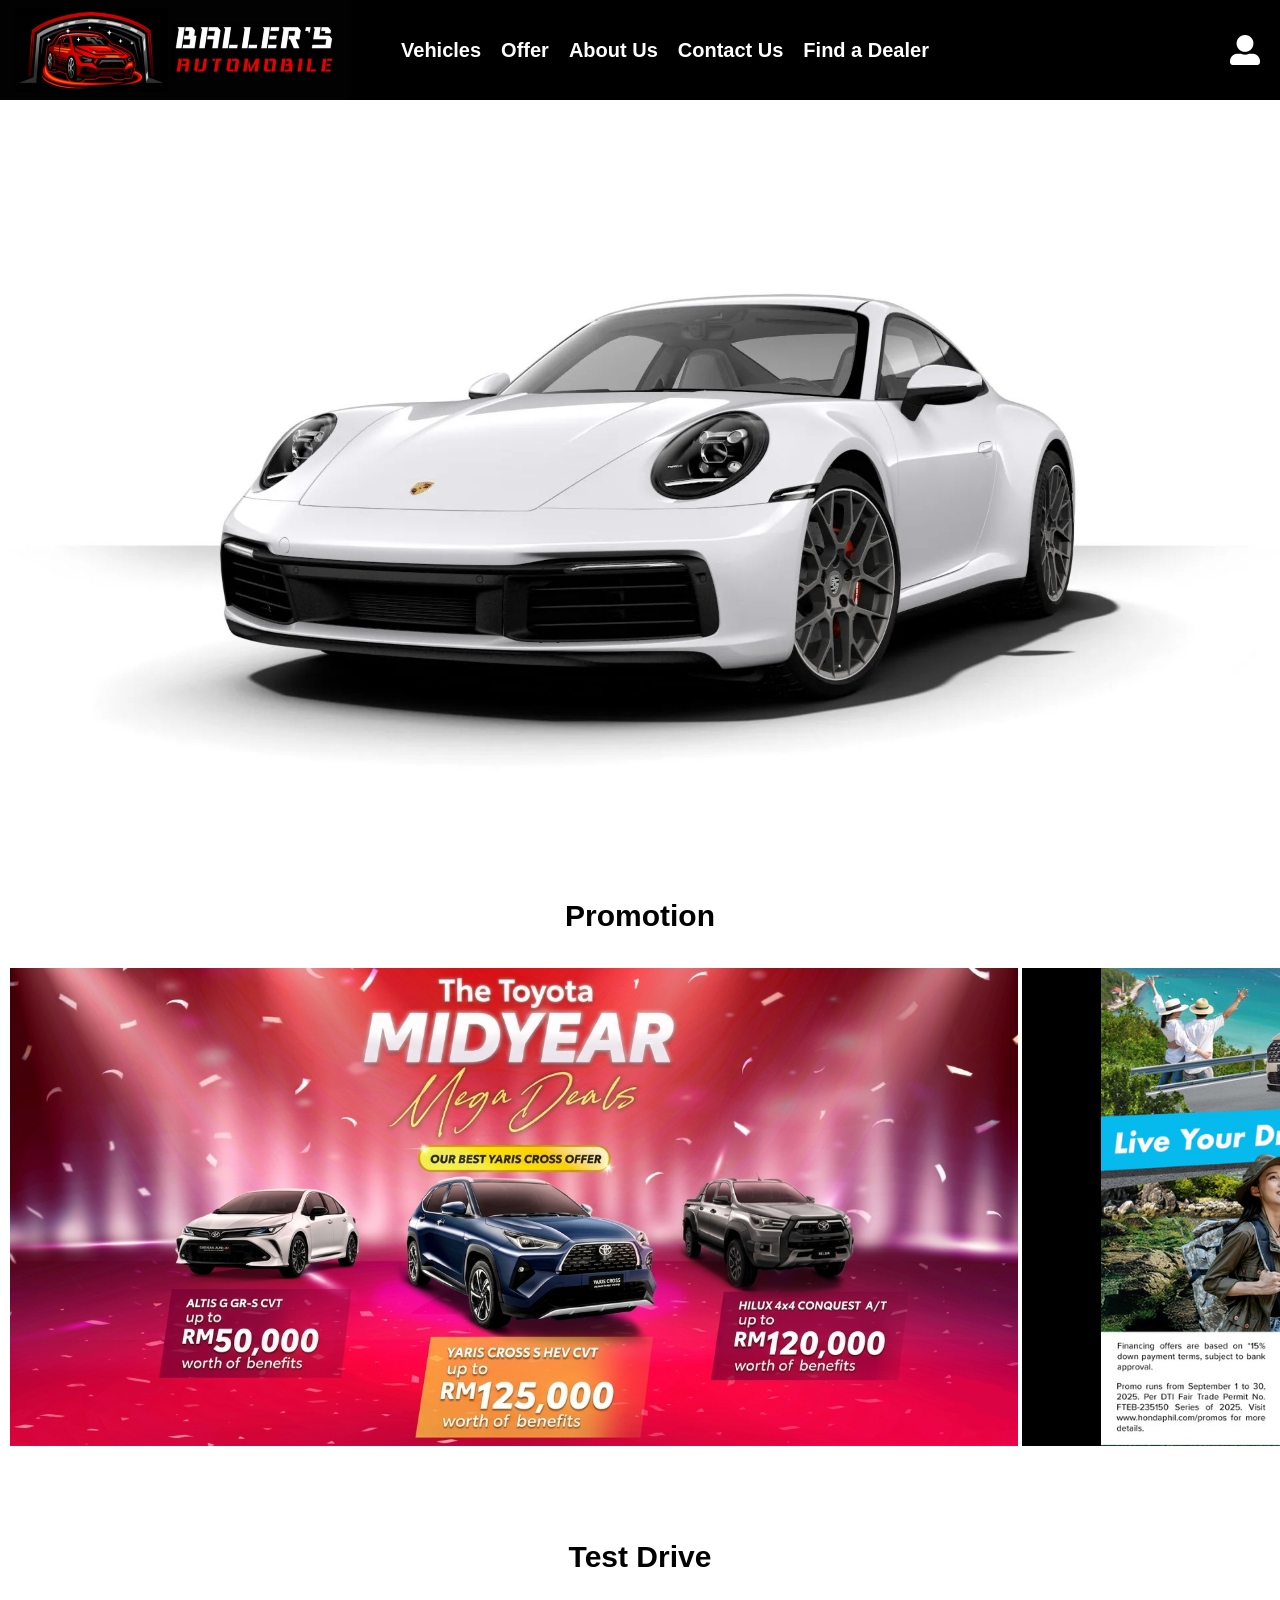
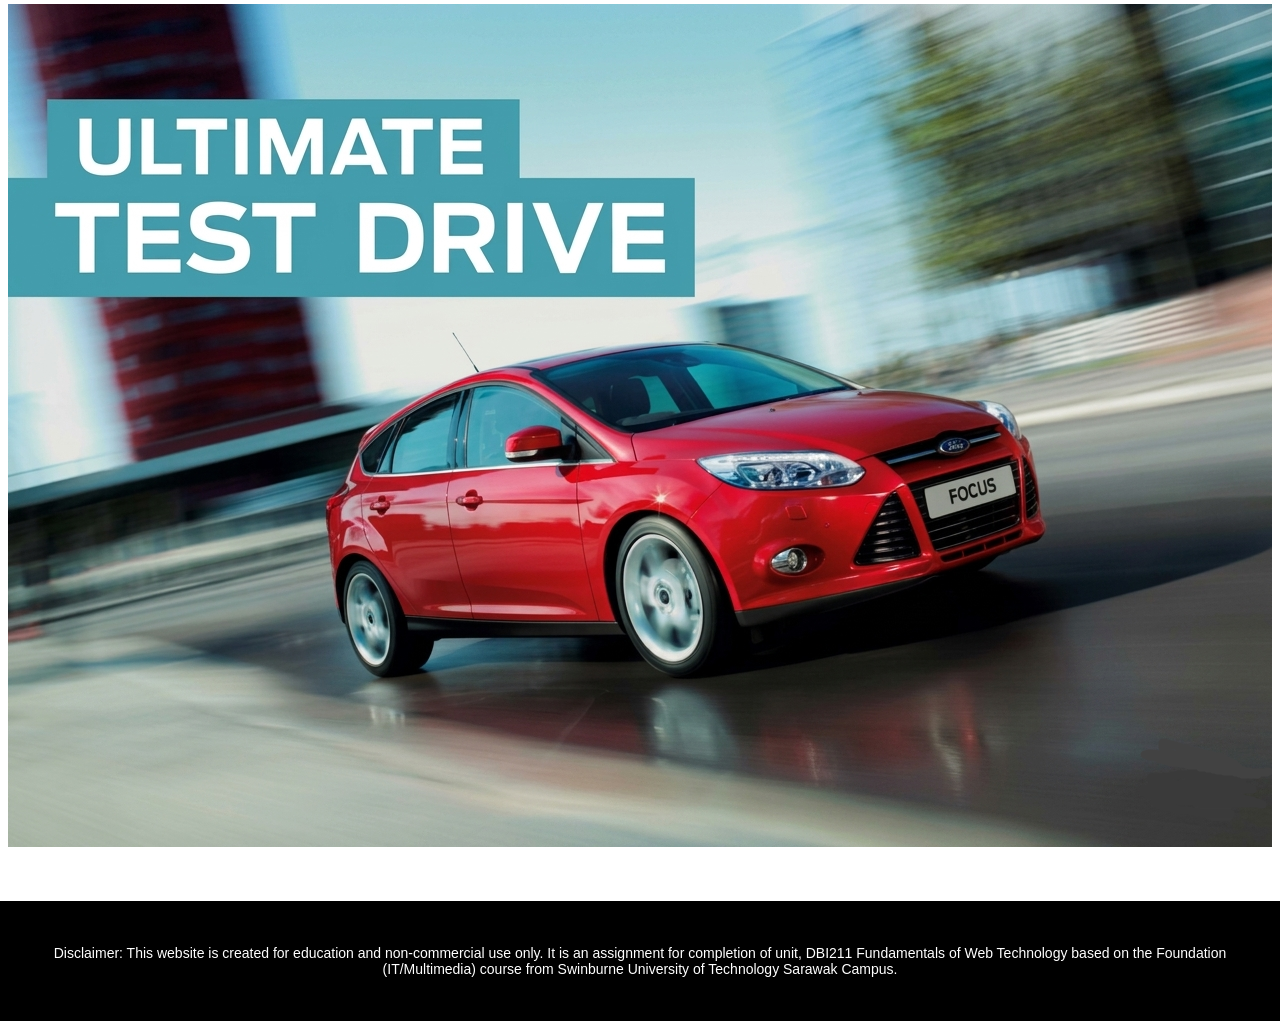
==== index.html @ ed7c4c1c "Add files via upload" ====
<!--
Group Name: THE BALLER CLUB
Date: 05/05/2026
Validated:
Description: DBI211 Assignment 2 Group Project. We sell cars here.
-->

<!DOCTYPE html>

<html lang="en">
    
    <!-- Head -->
    <head>
        <title>Baller's Automobile</title>
        <meta charset="UTF-8">
        <meta name="author" content="THE BALLER CLUB">
        <meta name="description" content="BALLER'S AUTOMOBILE, WE SELL THE FINEST'S CAR!">
        <meta name="keywords" content="Baller Automobile, selling cars, automobile, car">
        <meta name="viewport" content="width=device-width, initial-scale=1.0">
        <link rel="stylesheet" type="text/css" href="stylesheet.css">
        <link href="https://cdnjs.cloudflare.com/ajax/libs/font-awesome/5.15.3/css/all.min.css" rel="stylesheet" /> <!-- Font Awesome Icons -->
        <script src="Main.js"></script>
    </head>

    <!-- Body -->
    <body>
        <!-- Top part -->
        <header>
            <!-- Image -->
            <a href="index.html">
                <img src="images/baller.png" alt="BallerAuto" width="350" height="100" class="logo">
            </a>
            
            <!-- Navigation -->
            <nav>
            <ul class="navigation">
                <li><a href="vehicles.html">Vehicles</a></li>
                <li><a href="offers.html">Offer</a></li>
                <li><a href="about-us.html">About Us</a></li>
                <li><a href="contact-us.html">Contact Us</a></li>
                <li><a href="dealer.html">Find a Dealer</a></li>
            </ul>    
            </nav>
                
            <i class="fas fa-user-alt user_icon"></i>
        </header>

        <!-- The main stuff area thingy -->
        <!-- The top images of cars -->
        <!-- Make them automatic changing images -->
        <div class="top_cars_images">
            <img id="Images" src="images/main_page/Porsche_911.png" class="adjustable_images">
        </div>

        <!-- Promotional Images -->
        <h2>Promotion</h2>
        <div class="promotional_images">
            <img src="images/main_page/promotion/Toyota_promotion.png" alt="Toyota Promotional Image" class="adjust_promotion_images">
            <img src="images/main_page/promotion/Honda_promotion.jpg" alt="Honda Promotional Image" class="adjust_promotion_images">
        </div>

        <!-- Test Drive Image -->
        <h3>Test Drive</h3>
        <div class="test_drive_images">
            <img src="images/main_page/test_drive/Test_drive.png" alt="Test Drive" class="adjust_test_drive_images">
        </div>
            
        <!-- Bottom part -->
        <footer>
            <!-- Need to include like some stuff, refer to websites for ideas -->
            <!-- Disclaimer -->
            <article class="Disclaimer">
                <p>Disclaimer: This website is created for education and non-commercial use only. It is an assignment for completion of unit, DBI211 Fundamentals of Web Technology based on the Foundation (IT/Multimedia) course from Swinburne University of Technology Sarawak Campus.</p>
            </article>
        </footer>
        
    </body>
</html>
---- stylesheet.css ----
/*******************************/
/*                             */
/* The top part of the website */
/*                             */
/*******************************/
/* The header of the website */
header {

    /* Idea from Gemini on how to space */
    display: flex;
    justify-content: space-between;
    align-items: center;
    background-color: #000000;
    position: sticky;
    top: 0; /* Tells the header to stick exactly at the top edge of the screen */
    z-index: 1000; /* Ensures the header stays ON TOP of the car images as you scroll */
}

/* Banner logo of the company */
.logo {

    display: flex;
    text-align: left;

}

/* Navigation menu on the top */
.navigation {

    padding-left: auto;
    padding-right: 290px;
    display: flex;
    text-align: center;
    list-style-type: none;
    gap: 20px;

    
}


.header_navigation {
    
    border-bottom: 1px solid #ea0100;
}

/* The navigation menu words */
.navigation, li a{

    font-family: Arial, Helvetica, sans-serif;
    font-size: 20px;
    font-weight: bold;
    color: #ffffff;
    text-decoration: none;

}

.navigation, li a:hover {

    color: #ea0100;

}

/* User icon logo */
.user_icon {

    color: #ffffff;
    font-size: 30px;
    display: flex;
    padding-right: 20px;

}

/* To remove the default spacing from around the page */
body {

    font-family: Arial, Helvetica, sans-serif;
    margin: 0;
    background-color: #ffffff;

}

/**********************************/
/*                                */
/* The bottom part of the website */
/*                                */
/**********************************/
/* Black Divider Bar Styling */
.black_bar {
    background-color: #000000; /* Pure black */
    height: 100px; /* Change this number to make the bar thicker or thinner */
    width: 100%; /* Ensures it stretches all the way across the page */
    margin-top: 40px; /* Space above the bar */
    margin-bottom: 20px; /* Space below the bar */
}

/* Footer Styling (The Black Bar) */
footer {
    background-color: #000000; /* Makes the entire footer section black */
    color: #ffffff; /* Turns the disclaimer text white for contrast */
    text-align: center; /* Centers the text nicely */
    padding: 30px 20px; /* Adds space inside the black box so the text doesn't touch the edges */
    margin-top: 50px; /* Adds space between the Test Drive section and the footer */
    font-size: 14px; /* Makes the disclaimer text appropriately small */
}

.footer p {
    margin: 0; /* Removes default paragraph spacing to keep the bar symmetrical */
    line-height: 1.5; /* Makes the text easier to read */
}

/**********************************/
/*                                */
/* The main page of the website   */
/*                                */
/**********************************/
.adjustable_images {

    width: 100%;
    height: auto; 

}

/* The main page promotional images   */
.adjust_promotion_images {

    width: 80%;
    height: 50%;

}

.promotional_images {

    padding-top: 50px; /* Might change the padding number */

}

div.promotional_images {

    overflow:auto;
    white-space: nowrap;
    padding: 10px;

}

h2 {

    padding-top: 50px;
    text-align: center;
    font-family: Arial, Helvetica, sans-serif;
    font-size: 30px;
    font-weight: bold;

}

/* The main page test drive images    */
h3 {

    padding-top: 50px;
    text-align: center;
    font-family: Arial, Helvetica, sans-serif;
    font-size: 30px;
    font-weight: bold;

}

.test_drive_images {

    text-align: center;

}

/******************************************/
/*                                        */
/* The vehicles page test drive images    */
/*                                        */
/******************************************/
/* For the vehicles page */

/***************************************/
/*                                     */
/* The offer page test drive images    */
/*                                     */
/***************************************/
/* For the offer page */

/ */
/******************************************/
.banner img {
    width: 100%;
    height: auto;
}


.team h1 {
    font-family: Arial, Helvetica, sans-serif;
    font-size: 30px;
    font-weight: bold;
    color: black;
    text-align: center;
    margin: 50px 0px 100px 0px;  /*top right bottom left*/
}

.member-card {
    display: flex;  
    align-items: center;
    background: white;
    border-radius: 10px;
    padding: auto;
    padding-right: 40px;
    width: auto;
    box-shadow: 10px 5px 18px grey;
    gap: 20px;
    margin-bottom: 40px;
}

.member-photo {
    width: 170px;
    height: 170px;
    border-radius: 10%;
}

.team-grid {
    display: flex;
    flex-wrap: wrap;
    align-items: center;
    justify-content: center;
}

.member-info {
    display: flex;
    flex-direction: column;
    font-family: Arial, Helvetica, sans-serif;
    font-size: 20px;
    color: black;
}

.member-info p {
    margin: 5px 0;
}

.about-us_h2 {
    font-family: Arial, Helvetica, sans-serif;
    font-size: 25px;
    font-weight: bold;
    color: black;
    text-align: center;
    margin: auto
}

.mission {
    font-family: Arial, Helvetica, sans-serif;
    font-size: 18px;
    color: black;
    text-align: center;
    margin: auto;
}

/********************************************/
/*                                          */
/* The contact us page test drive images    */
/*                                          */
/********************************************/
.contact-us_header {

    text-align: center;
    padding: 60px 20px; /*top bottom, left right*/
    background-color: black;
    color: white;
}

.contact-us_header h1 {
    margin-bottom: 10px;
    font-size: 30px;
    letter-spacing: 1px;
}

.contact-us_header p {
    font-size: 20px;
    color: #ccc;
    margin: 0;
}

.address, .contact, .enquiry {
    max-width: 600px;
    margin: 40px auto;
}

.address h2, .contact h3, .enquiry h4 {
    font-size: 25px;
    margin-bottom: 15px;
    color: black;
    border: none;

    /* This is to cancel the align and padding caused by the top global h2, h3 and h4 */
    padding-top: 0;
    text-align: left;
}

.contact-us_p {
    margin: 20px 0;
    font-size: 18px;
    color: #444;
}

strong {
    color: black;
}

.enquiry {
    border-top: 1px solid #eee;
}

.enquiry a {
    font-family: Arial, Helvetica, sans-serif;
    text-decoration: none;
    font-weight: bold;
    color: blue;
}

.enquiry a:hover {
    text-decoration: underline;
}

/***********************************************/
/*                                             */
/* The find a dealer page test drive images    */
/*                                             */
/***********************************************/
/* For the find a dealer page */

/*****************************************/
/*                                       */
/* The profile page test drive images    */
/*                                       */
/*****************************************/
/* For the profile page */
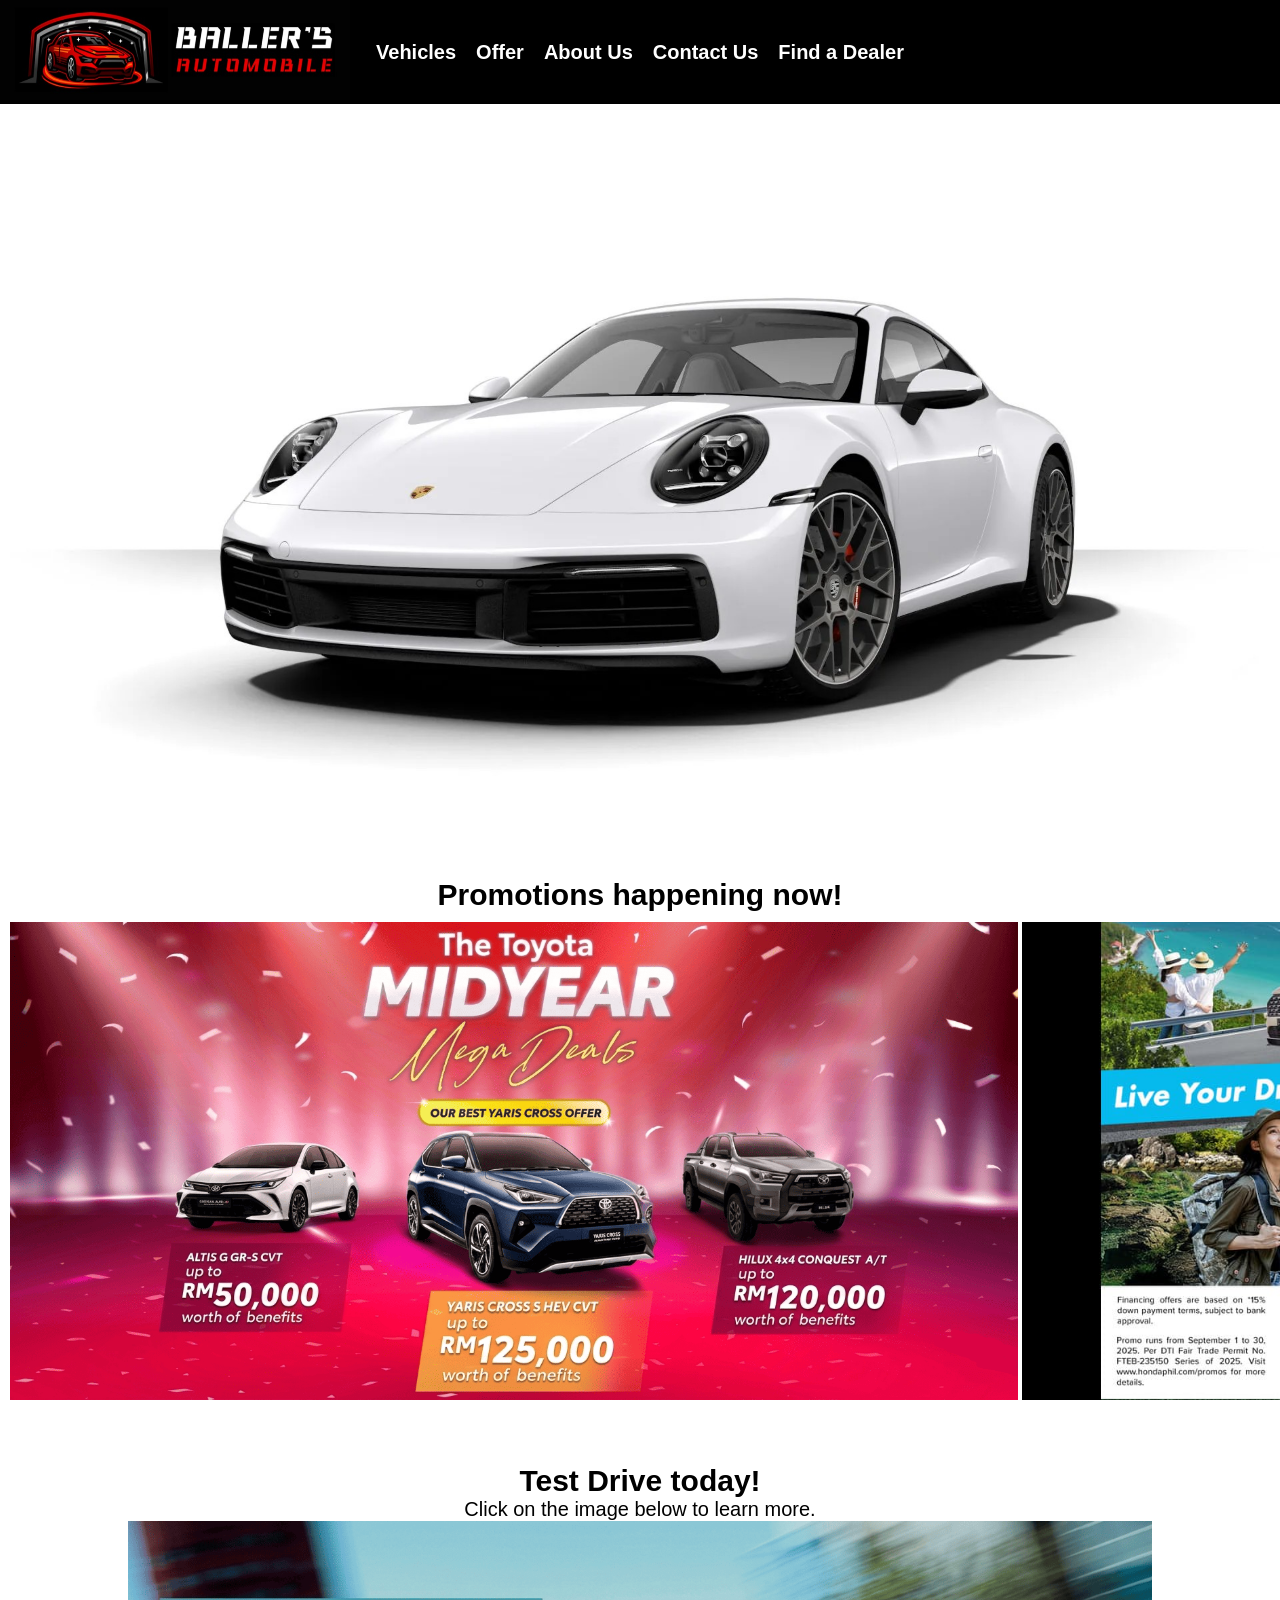
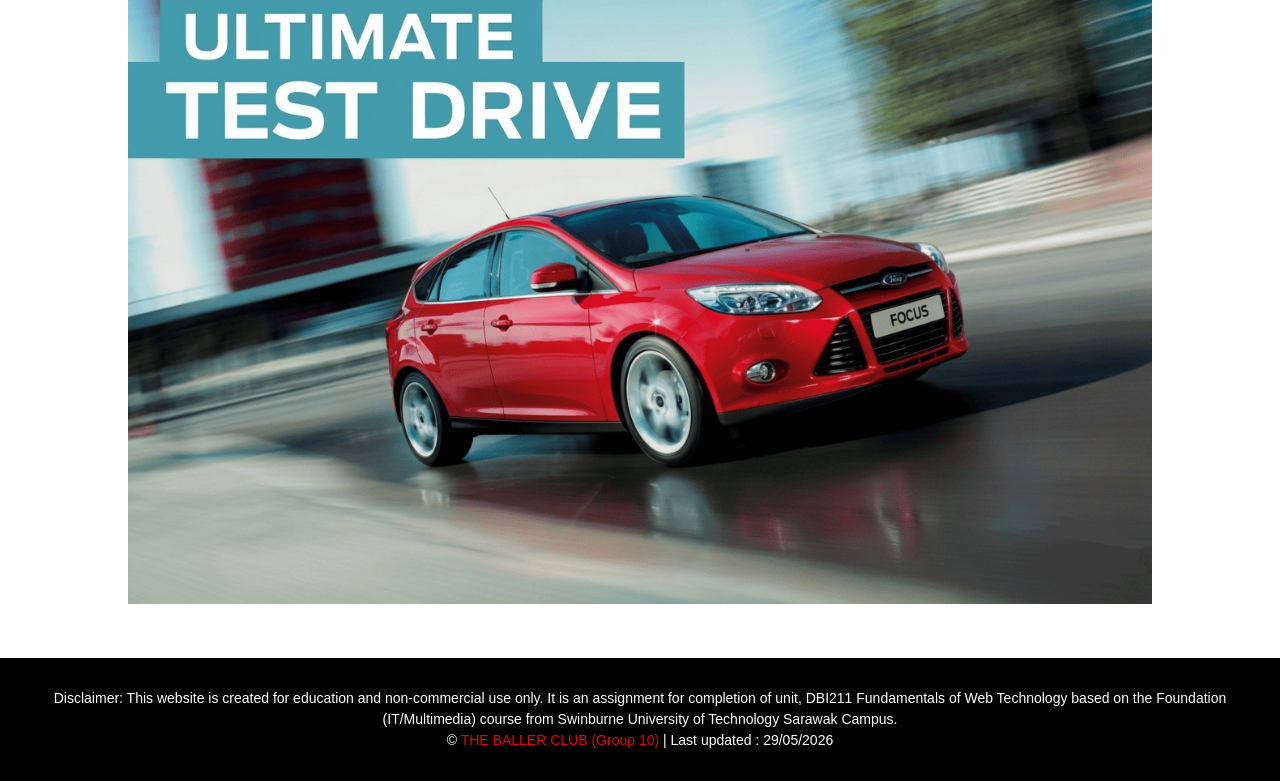
==== commit 77541509: "Finished website" ====
--- a/index.html
+++ b/index.html
@@ -1,12 +1,11 @@
 <!--
 Group Name: THE BALLER CLUB
 Date: 05/05/2026
-Validated:
+Last updated : 29/05/2026
 Description: DBI211 Assignment 2 Group Project. We sell cars here.
 -->
 
 <!DOCTYPE html>
-
 <html lang="en">
     
     <!-- Head -->
@@ -17,8 +16,7 @@
         <meta name="description" content="BALLER'S AUTOMOBILE, WE SELL THE FINEST'S CAR!">
         <meta name="keywords" content="Baller Automobile, selling cars, automobile, car">
         <meta name="viewport" content="width=device-width, initial-scale=1.0">
-        <link rel="stylesheet" type="text/css" href="stylesheet.css">
-        <link href="https://cdnjs.cloudflare.com/ajax/libs/font-awesome/5.15.3/css/all.min.css" rel="stylesheet" /> <!-- Font Awesome Icons -->
+        <link rel="stylesheet" type="text/css" href="style.css">
         <script src="Main.js"></script>
     </head>
 
@@ -28,7 +26,7 @@
         <header>
             <!-- Image -->
             <a href="index.html">
-                <img src="images/baller.png" alt="BallerAuto" width="350" height="100" class="logo">
+                <img src="images/baller.png" alt="BallerAuto" class="logo">
             </a>
             
             <!-- Navigation -->
@@ -36,34 +34,38 @@
             <ul class="navigation">
                 <li><a href="vehicles.html">Vehicles</a></li>
                 <li><a href="offers.html">Offer</a></li>
-                <li><a href="about-us.html">About Us</a></li>
+                <li><a href="about.html">About Us</a></li>
                 <li><a href="contact-us.html">Contact Us</a></li>
                 <li><a href="dealer.html">Find a Dealer</a></li>
             </ul>    
             </nav>
                 
-            <i class="fas fa-user-alt user_icon"></i>
         </header>
 
-        <!-- The main stuff area thingy -->
-        <!-- The top images of cars -->
-        <!-- Make them automatic changing images -->
-        <div class="top_cars_images">
-            <img id="Images" src="images/main_page/Porsche_911.png" class="adjustable_images">
-        </div>
+        <article>
+            <!-- The main stuff area thingy -->
+            <!-- The top images of cars -->
+            <!-- Make them automatic changing images -->
+            <div class="top_cars_images">
+                <img id="Images" src="images/main_page/Porsche_911.png" class="adjustable_images">
+            </div>
 
-        <!-- Promotional Images -->
-        <h2>Promotion</h2>
-        <div class="promotional_images">
-            <img src="images/main_page/promotion/Toyota_promotion.png" alt="Toyota Promotional Image" class="adjust_promotion_images">
-            <img src="images/main_page/promotion/Honda_promotion.jpg" alt="Honda Promotional Image" class="adjust_promotion_images">
-        </div>
+            <!-- Promotional Images -->
+            <h2>Promotions happening now!</h2>
+            <div class="promotional_images">
+                <img src="images/main_page/promotion/Toyota_promotion.png" alt="Toyota Promotional Image" class="adjust_promotion_images">
+                <img src="images/main_page/promotion/Honda_promotion.jpg" alt="Honda Promotional Image" class="adjust_promotion_images">
+            </div>
 
-        <!-- Test Drive Image -->
-        <h3>Test Drive</h3>
-        <div class="test_drive_images">
-            <img src="images/main_page/test_drive/Test_drive.png" alt="Test Drive" class="adjust_test_drive_images">
-        </div>
+            <!-- Test Drive Image -->
+            <h3>Test Drive today!</h3>
+            <p class="test_drive_p">Click on the image below to learn more.</p>
+            <a href="test-drive.html">
+                <div class="test_drive_images">
+                    <img src="images/main_page/test_drive/Test_drive.png" alt="Test Drive" class="adjust_test_drive_images">
+                </div>
+            </a>
+        </article>
             
         <!-- Bottom part -->
         <footer>
@@ -71,6 +73,7 @@
             <!-- Disclaimer -->
             <article class="Disclaimer">
                 <p>Disclaimer: This website is created for education and non-commercial use only. It is an assignment for completion of unit, DBI211 Fundamentals of Web Technology based on the Foundation (IT/Multimedia) course from Swinburne University of Technology Sarawak Campus.</p>
+                <p>&copy; <a href="about.html" class="footer_link">THE BALLER CLUB (Group 10)</a> | Last updated : 29/05/2026</p>
             </article>
         </footer>
         
--- a/style.css
+++ b/style.css
@@ -0,0 +1,1066 @@
+/*
+Group Name: THE BALLER CLUB
+Date: 05/05/2026
+Last updated : 29/05/2026
+Description: DBI211 Assignment 2 Group Project. We sell cars here.
+*/
+/*******************************/
+/*                             */
+/* The top part of the website */
+/*                             */
+/*******************************/
+/* The header of the website */
+header {
+
+    /* Idea from Gemini on how to space */
+    display: flex;
+    justify-content: space-between;
+    align-items: center;
+    background-color: #000000;
+    position: sticky;
+    top: 0; /* Tells the header to stick exactly at the top edge of the screen */
+    z-index: 100; /* Ensures the header stays ON TOP of the car images as you scroll */
+}
+
+/* Banner logo of the company */
+.logo {
+
+    width: 350px;
+    height: 100px;
+
+}
+
+header nav {
+
+    position: absolute;
+    left: 50%;
+    transform: translateX(-50%);
+
+}
+
+/* Navigation menu on the top */
+.navigation {
+
+    display: flex;
+    align-items: center;
+    list-style-type: none;
+    gap: 20px;
+    
+}
+
+.header_navigation {
+    
+    border-bottom: 1px solid #ea0100;
+}
+
+/* The navigation menu words */
+.navigation li a{
+
+    font-family: Arial, Helvetica, sans-serif;
+    font-size: 20px;
+    font-weight: bold;
+    color: #ffffff;
+    text-decoration: none;
+
+}
+
+/* Will change color when hovered over */
+.navigation li a:hover {
+
+    color: #ea0100;
+
+}
+
+/* To remove the default spacing from around the page */
+body {
+
+    font-family: Arial, Helvetica, sans-serif;
+    margin: 0;
+    background-color: #ffffff;
+
+}
+
+/**********************************/
+/*                                */
+/* The bottom part of the website */
+/*                                */
+/**********************************/
+/* Black Divider Bar Styling */
+.black_bar {
+    background-color: #000000; /* Pure black */
+    height: 100px; /* Change this number to make the bar thicker or thinner */
+    width: 100%; /* Ensures it stretches all the way across the page */
+    margin-top: 40px; /* Space above the bar */
+    margin-bottom: 20px; /* Space below the bar */
+}
+
+/* Footer Styling (The Black Bar) */
+footer {
+    background-color: #000000; /* Makes the entire footer section black */
+    color: #ffffff; /* Turns the disclaimer text white for contrast */
+    text-align: center; /* Centers the text nicely */
+    padding: 30px 20px; /* Adds space inside the black box so the text doesn't touch the edges */
+    margin-top: 50px; /* Adds space between the Test Drive section and the footer */
+    font-size: 14px; /* Makes the disclaimer text appropriately small */
+    width: 100%;
+    display: block;
+}
+
+/* Footer disclaimer link */
+.Disclaimer a {
+
+    color: #ea0100;
+    text-decoration: none;
+
+}
+
+/* Will underline the link when hovered */
+.Disclaimer a:hover {
+
+    text-decoration: underline;
+
+}
+
+/* To set the footer at the bottom */
+.dealer_footer {
+
+    position: absolute;
+    bottom: 0;
+
+}
+
+.Disclaimer p {
+    margin: 0; /* Removes default paragraph spacing to keep the bar symmetrical */
+    line-height: 1.5; /* Makes the text easier to read */
+}
+
+/**********************************/
+/*                                */
+/* The main page of the website   */
+/*                                */
+/**********************************/
+/* To adjust the images */
+.adjustable_images {
+
+    width: 100%;
+    height: auto; 
+
+}
+
+/* The main page promotional images   */
+.adjust_promotion_images {
+
+    width: 80%;
+    height: 50%;
+
+}
+
+.promotional_images {
+
+    padding-top: 50px; /* Might change the padding number */
+
+}
+
+/* To make the scrolling for the main page promotional stuff */
+div.promotional_images {
+
+    overflow:auto;
+    white-space: nowrap;
+    padding: 10px;
+
+}
+
+h2 {
+
+    padding-top: 50px;
+    text-align: center;
+    font-family: Arial, Helvetica, sans-serif;
+    font-size: 30px;
+    font-weight: bold;
+
+}
+
+/* The main page test drive images    */
+h3 {
+
+    padding-top: 50px;
+    text-align: center;
+    font-family: Arial, Helvetica, sans-serif;
+    font-size: 30px;
+    font-weight: bold;
+
+}
+
+.test_drive_images {
+
+    text-align: center;
+
+}
+
+.adjust_test_drive_images {
+
+    width: 80%;
+    height: 50%; 
+
+}
+
+.test_drive_p {
+
+    font-size: 20px;
+    text-align: center;
+
+}
+
+/******************************************/
+/*                                        */
+/* The vehicles page of the website       */
+/*                                        */
+/******************************************/
+.vehicle_body {
+    font-family: Arial, Helvetica, sans-serif;
+    margin: 0;
+    padding: 0;
+    background-color: white;
+    color: #222222;
+    line-height: 1.6;
+}
+
+.vehicle_header {
+    text-align: center;
+    padding: 80px 20px;
+    background-color: #444444;
+    color: #ffffff;
+}
+
+.vehicle_header h1 {
+    font-size: 30px;
+    margin: 0 0 12px 0;
+    letter-spacing: 1px;
+    color: #ffffff;
+    margin-bottom: 10px;
+
+
+}
+
+.vehicle_header p {
+    font-size: 20px;
+    color: #aaaaaa;
+    max-width: 600px;
+    margin: 0 auto;
+}
+
+.vehicles-container {
+    max-width: 950px;
+    margin: 50px auto;
+    padding: 0 20px;
+}
+
+.vehicle-item {
+    display: block; 
+    margin-bottom: 60px;
+    padding: 25px;
+    background-color: #ffffff;
+    border-radius: 12px;
+    box-shadow: 0 4px 20px rgba(0, 0, 0, 0.05);       
+    transition: transform 0.3s ease, box-shadow 0.3s ease;
+}
+
+.vehicle-item:hover {
+    transform: translateY(-5px);
+    box-shadow: 0 15px 35px rgba(0, 0, 0, 0.08);
+}
+
+.vehicle-image-wrapper {
+    width: 100%;
+    height: auto;
+    margin-bottom: 20px;
+    border-radius: 8px;
+    overflow: hidden;
+}
+
+.vehicle-img {
+    width: 100%;
+    height: auto;
+    display: block;
+}
+
+.vehicle-details {
+    width: 100%;
+    box-sizing: border-box;
+}
+
+.vehicle-tag {
+    display: inline-block;
+    font-size: 11px;
+    font-weight: 700;
+    text-transform: uppercase;
+    letter-spacing: 1px;
+    padding: 3px 10px;
+    border-radius: 4px;
+    margin-bottom: 12px;
+    color: #ffffff;
+}
+
+
+.vehicle-tag {
+    display: inline-block;
+    font-size: 13px;
+    font-weight: 700;
+    text-transform: uppercase;
+    letter-spacing: 1px;
+    padding: 5px 14px; 
+    border-radius: 4px;
+    margin-bottom: 15px;
+    color: #ffffff;
+    background-color: #1a365d;
+}
+
+.vehicle-name {
+    font-size: 28px;
+    color: black;
+    margin: 0 0 12px 0;
+    font-weight: 700;
+}
+
+.vehicle-details, .description {
+    font-size: 15px;
+    color: #555555;
+    margin: 0 0 15px 0;
+}
+
+.spec-table {
+    width: 100%;
+    border-collapse: collapse;
+    margin-bottom: 25px;
+    font-size: 14px;
+}
+
+.spec-table th, .spec-table td {
+    padding: 10px 14px;
+    text-align: left;
+    border-bottom: 1px solid #f0f0f0;
+}
+
+.spec-table th {
+    background-color: #f9f9f9;
+    color: black;
+    font-weight: 600;
+    width: 30%;
+}
+
+.spec-table td {
+    color: #444444;
+}
+
+.vehicle-details a {
+    display: inline-block;
+    padding: 10px 24px;
+    background-color: white;
+    color: black;
+    border: 2px solid red;
+    border-radius: 4px;
+    text-decoration: none;
+    font-size: 14px;
+    font-weight: bold;
+    letter-spacing: 0.5px;
+    transition: transform 0.2s ease, box-shadow 0.2s ease; 
+}
+
+.action-button:hover {
+    transform: translateY(-4px); 
+    box-shadow: 0 5px 15px rgba(0, 0, 0, 0.1); 
+    background-color: red;
+    color: #ffffff;
+}
+
+/***************************************/
+/*                                     */
+/* The about page of the website       */
+/*                                     */
+/***************************************/
+.banner img {
+    width: 100%;
+    height: auto;
+}
+
+
+.team h1 {
+    font-family: Arial, Helvetica, sans-serif;
+    font-size: 30px;
+    font-weight: bold;
+    color: black;
+    text-align: center;
+    margin: 50px 0px 100px 0px;  /*top right bottom left*/
+}
+
+.member-card {
+    display: flex;  
+    align-items: center;
+    background: white;
+    border-radius: 10px;
+    padding: auto;
+    padding-right: 40px;
+    width: auto;
+    box-shadow: 10px 5px 18px grey;
+    gap: 20px;
+    margin-bottom: 40px;
+}
+
+.member-photo {
+    width: 170px;
+    height: 170px;
+    border-radius: 10%;
+}
+
+.team-grid {
+    display: flex;
+    flex-wrap: wrap;
+    align-items: center;
+    justify-content: center;
+}
+
+.member-info {
+    display: flex;
+    flex-direction: column;
+    font-family: Arial, Helvetica, sans-serif;
+    font-size: 20px;
+    color: black;
+}
+
+.member-info p {
+    margin: 5px 0;
+}
+
+.about-us_h2 {
+    font-family: Arial, Helvetica, sans-serif;
+    font-size: 25px;
+    font-weight: bold;
+    color: black;
+    text-align: center;
+    margin: auto
+}
+
+.mission {
+    font-family: Arial, Helvetica, sans-serif;
+    font-size: 18px;
+    color: black;
+    text-align: center;
+    margin: auto;
+}
+
+/********************************************/
+/*                                          */
+/* The contact us page of the website       */
+/*                                          */
+/********************************************/
+.contact-us_header {
+
+    text-align: center;
+    padding: 60px 20px; /*top bottom, left right*/
+    background-color: #444444;
+    color: white;
+}
+
+.contact-us_header h1 {
+    margin-bottom: 10px;
+    font-size: 30px;
+    letter-spacing: 1px;
+}
+
+.contact-us_header p {
+    font-size: 20px;
+    color: #ccc;
+    margin: 0;
+}
+
+.address, .contact, .feedback, .enquiry {
+    max-width: 600px;
+    margin: 40px auto;
+}
+
+.address h2, .contact h3, .feedback h4, .enquiry h4 {
+    font-size: 25px;
+    margin-bottom: 15px;
+    color: black;
+    border: none;
+
+    /* This is to cancel the align and padding caused by the top global h2, h3 and h4 */
+    padding-top: 0;
+    text-align: left;
+}
+
+.contact-us_p {
+    margin: 20px 0;
+    font-size: 18px;
+    color: #444;
+}
+
+strong {
+    color: black;
+}
+
+.feedback, .enquiry {
+    border-top: 1px solid #eee;
+}
+
+.feedback a, .enquiry a {
+    font-family: Arial, Helvetica, sans-serif;
+    text-decoration: none;
+    font-weight: bold;
+    color: #ea0100;
+}
+
+.feedback a:hover, .enquiry a:hover {
+    text-decoration: underline;
+}
+
+/******************************************/
+/*                                        */
+/* The feedback page of the website       */
+/*                                        */
+/******************************************/
+* {
+    margin: 0;
+    padding: 0;
+    box-sizing: border-box;
+}
+
+.feedback_header {
+    font-family: Arial, Helvetica, sans-serif;
+    text-align: center;
+    margin-top: 12px;
+    margin-bottom: 12px;
+}
+
+.feedback_header h1 {
+    font-size: 30px;
+    color: black;
+    margin-bottom: 20px;
+}
+
+.feedback_header p {
+    color: #666;
+    font-size: 20px;
+}
+
+.feedback_body {
+    margin: 0;
+    padding: 0;
+    font-family: Arial, Helvetica, sans-serif;
+    line-height: 1.6;
+    flex-direction: column;
+    display: block;
+    width: 100%;
+}
+
+.feedback_form {
+    background-color: white;
+    padding: 40px;
+    box-shadow: 0 2px 8px rgba(0, 0, 0, 0.06);
+    max-width: 600px;
+    width: 100%;
+    margin-left: auto;
+    margin-right: auto;
+}
+
+.fieldset_feedback {
+
+    border: 2px solid #dee5ef; 
+    padding: 30px;
+    box-sizing: border-box;
+
+}
+
+.feedback_legend {
+
+    font-size: 20px;
+    letter-spacing: 0.5px;
+    color: #555;
+    margin-bottom: 15px;
+
+}
+
+.section-title {
+    display: block;
+    font-size: 20px;
+    
+    letter-spacing: 0.5px;
+    color: #555;
+    margin-bottom: 15px;
+}
+
+.choice {
+    display: flex;
+    align-items: center;
+    gap: 12px;
+    padding: 14px 16px;
+    border: 2px solid #e2e8f0;
+    border-radius: 10px;
+    margin-bottom: 12px;
+    font-size: 17px;
+    color: #334155;
+    width: 100%;
+    cursor: pointer;
+}
+
+.text-field {
+    margin-top: 30px;
+    display: flex;
+    flex-direction: column;
+    gap: 20px;
+}
+
+.section-input {
+    display: flex;
+    flex-direction: column;
+    gap: 12px;
+}
+
+.section-input label {
+    font-size: 17px;
+    color: #555;
+}
+
+.section-input input, 
+.section-input textarea {
+    padding: 14px 16px;
+    border: 2px solid #e2e8f0;
+    border-radius: 10px;
+    font-size: 15px;
+    color: #334155;
+    width: 100%;
+}
+
+
+
+.form-submit button {
+    margin-top: 20px;
+    width: 100%;
+    padding: 14px;
+    background-color: black;
+    color: white;
+    border-radius: 10px;
+    font-size: 19px;
+    cursor: pointer;
+}
+
+.feedback_form {
+    padding: 40px;
+    background-color: white;
+    border-radius: 10px;
+    max-width: 600px;
+    width: 100%;
+}
+
+/*****************************************/
+/*                                       */
+/* The enquiry page of the website       */
+/*                                       */
+/*****************************************/
+.enquiry_header {
+    font-family: Arial, Helvetica, sans-serif;
+    text-align: center;
+    margin-top: 12px;
+    margin-bottom: 12px;
+}
+
+.enquiry_header h1 {
+    font-size: 30px;
+    color: black;
+    margin-bottom: 20px;
+}
+
+.enquiry_header p {
+    color: #666;
+    font-size: 20px;
+}
+
+.enquiry_body {
+    margin: 0;
+    padding: 0;
+    font-family: Arial, Helvetica, sans-serif;
+    line-height: 1.6;
+    flex-direction: column;
+    display: block;
+    width: 100%;
+}
+
+.enquiry_form {
+    background-color: white;
+    padding: 40px;
+    box-shadow: 0 2px 8px rgba(0, 0, 0, 0.06);
+    max-width: 600px;
+    width: 100%;
+    margin-left: auto;
+    margin-right: auto;
+}
+
+.enquiry_form {
+    padding: 40px;
+    background-color: white;
+    border-radius: 10px;
+    max-width: 600px;
+    width: 100%;
+}
+
+.enquiry_legend {
+
+    font-size: 20px;
+    letter-spacing: 0.5px;
+    color: #555;
+    margin-bottom: 15px;
+
+}
+
+.fieldset_enquiry {
+
+    border: 2px solid #dee5ef; 
+    padding: 30px;
+    box-sizing: border-box;
+
+}
+
+/********************************************/
+/*                                          */
+/* The test drive page of the website       */
+/*                                          */
+/********************************************/
+.test_drive_header {
+    font-family: Arial, Helvetica, sans-serif;
+    text-align: center;
+    margin-top: 12px;
+    margin-bottom: 12px;
+}
+
+.test_drive_header h1 {
+    font-size: 30px;
+    color: black;
+    margin-bottom: 20px;
+}
+
+.test_drive_header p {
+    color: #666;
+    font-size: 20px;
+}
+
+.test_drive_body {
+    margin: 0;
+    padding: 0;
+    font-family: Arial, Helvetica, sans-serif;
+    line-height: 1.6;
+    flex-direction: column;
+    display: block;
+    width: 100%;
+}
+
+.test_drive_form {
+    background-color: white;
+    padding: 40px;
+    box-shadow: 0 2px 8px rgba(0, 0, 0, 0.06);
+    max-width: 600px;
+    width: 100%;
+    margin-left: auto;
+    margin-right: auto;
+}
+
+.test_drive_form {
+    padding: 40px;
+    background-color: white;
+    border-radius: 10px;
+    max-width: 600px;
+    width: 100%;
+}
+
+.test_drive_legend {
+
+    font-size: 20px;
+    letter-spacing: 0.5px;
+    color: #555;
+    margin-bottom: 15px;
+
+}
+
+.fieldset_test_drive {
+
+    border: 2px solid #dee5ef; 
+    padding: 30px;
+    box-sizing: border-box;
+
+}
+
+/***********************************************/
+/*                                             */
+/* The find a dealer page of the website       */
+/*                                             */
+/***********************************************/
+.dealer_header h2 {
+    padding-top: 50px;
+    text-align: center;
+    font-family: Arial, Helvetica, sans-serif;
+    font-size: 30px;
+    font-weight: bold;
+    color: black;
+    margin-bottom: 10px;
+}
+
+.dealer_header p {
+    text-align: center;
+    font-family: Arial, Helvetica, sans-serif;
+    font-size: 20px;
+    color: #444;
+    margin-bottom: 40px;
+}
+
+.search_container {
+    display: flex;
+    justify-content: center;
+    margin-bottom: 50px;
+    padding: 0 20px;
+}
+
+.dealer_search {
+    display: flex;
+    width: 100%;
+    max-width: 600px;
+    gap: 10px;
+}
+
+.search_input {
+    flex: 1;
+    padding: 15px;
+    font-size: 16px;
+    border: 2px solid #dee5ef;
+    border-radius: 10px;
+    font-family: Arial, Helvetica, sans-serif;
+}
+
+.search_input:focus {
+    outline: none;
+    border-color: #000000;
+}
+
+.search_button {
+    padding: 15px 30px;
+    background-color: #000000;
+    color: white;
+    font-size: 16px;
+    font-weight: bold;
+    border: none;
+    border-radius: 10px;
+    cursor: pointer;
+    font-family: Arial, Helvetica, sans-serif;
+    transition: all 0.3s ease;
+}
+
+.search_button:hover {
+    background-color: #ea0100;
+    transform: translateY(-2px);
+}
+
+.dealer_list {
+    max-width: 1000px;
+    margin: 0 auto;
+    display: flex;
+    flex-direction: column;
+    gap: 30px;
+    padding: 0 20px;
+    margin-bottom: 60px;
+}
+
+.dealer_card_info {
+    background: white;
+    border: 1px solid #e2e8f0;
+    border-radius: 16px;
+    padding: 30px;
+    box-shadow: 0 10px 30px rgba(0, 0, 0, 0.04);
+    border-left: 6px solid #ea0100;
+    font-family: Arial, Helvetica, sans-serif;
+    transition: all 0.3s ease;
+}
+
+.dealer_card_info:hover {
+    transform: translateY(-4px);
+}
+
+.dealer_card_info h3 {
+    padding-top: 0;
+    text-align: left;
+    margin-bottom: 15px;
+    font-size: 25px;
+    color: black;
+}
+
+.dealer_card_info p {
+    font-size: 18px;
+    margin-bottom: 10px;
+    color: #444;
+}
+
+.dealer_card_info strong {
+    color: black;
+}
+
+.dealer_card_info .action-button {
+    margin-top: 15px;
+    margin-right: 10px;
+}
+
+.dealer_card a {
+    font-family: Arial, Helvetica, sans-serif;
+    text-decoration: none;
+    font-weight: bold;
+    color: #ea0100;
+    margin-right: 20px;
+}
+
+.dealer_card a:hover {
+    text-decoration: underline;
+}
+
+
+/***************************************/
+/*                                     */
+/* The offer of the website            */
+/*                                     */
+/***************************************/
+.offer_body {
+    font-family: Arial, Helvetica, sans-serif;
+    margin: 0;
+    padding: 0;
+    background-color: white;
+    color: #333333;
+    line-height: 1.7;
+}
+
+.offer_header {
+    text-align: center;
+    padding: 80px 20px;
+    background-color: #444444;
+    color: #ffffff;
+}
+
+.offer_header h1 {
+    margin-bottom: 10px;
+    font-size: 30px;
+    letter-spacing: 1px;
+}
+
+.offer_header p {
+    font-size: 20px;
+    color: #aaaaaa;
+    max-width: 600px;
+    margin: 0 auto;
+}
+
+.offer {
+    max-width: 1200px; 
+    margin: 40px auto;
+    padding: 0 30px;
+    box-sizing: border-box;
+}
+
+.offer-item {
+    display: block;
+    padding: 30px;
+    margin-bottom: 70px;
+    background-color: white;
+    border: 1px solid #e2e8f0;
+    border-radius: 16px;
+    box-shadow: 0 10px 30px rgba(0, 0, 0, 0.04);
+    transition: all 0.3s ease; 
+    box-shadow: 0.2s ease;
+}
+
+.offer-item:hover {
+    transform: translateY(-4px);
+}
+
+.offer-image-wrapper {
+    width: 100%;
+    height: auto; 
+    margin-bottom: 25px;
+    border-radius: 6px;
+    overflow: hidden;
+}
+
+.offer-img {
+    width: 100%;
+    height: auto; 
+    display: block;
+}
+
+.offer-details {
+    width: 100%;
+    padding: 10px 5px;
+    box-sizing: border-box;
+}
+
+.deal-tag {
+    display: inline-block;
+    font-size: 12px;
+    font-weight: bold;
+    text-transform: uppercase;
+    letter-spacing: 2px;
+    color: white;
+    background-color: red;
+    padding: 4px 10px;
+    border-radius: 3px;
+    margin-bottom: 15px;
+}
+
+.offer-details, .description {
+    font-size: 16px;
+    color: #444444;
+    margin-bottom: 20px;
+}
+
+.offer-details h2, .offer-details h3 {
+    font-size: 32px;
+    color: black;
+    margin: 0 0 15px 0;
+    font-weight: 700;
+    padding-top: 0px;
+    text-align: left;
+    font-family: Arial, Helvetica, sans-serif;
+}
+
+.benefit-box {
+    background-color: white;
+    border-left: 4px solid red;
+    padding: 15px 20px;
+    margin-bottom: 25px;
+    border-radius: 0 4px 4px 0;
+}
+
+.benefit-box p {
+    margin: 0;
+    font-size: 15px;
+    color: black;
+}
+
+.action-button {
+    display: inline-block;
+    background-color: transparent;
+    color: black;
+    text-decoration: none;
+    font-weight: bold;
+    font-size: 16px;
+    padding: 12px 28px;
+    border: 2px solid black;
+    border-radius: 4px;
+    text-transform: uppercase;
+    letter-spacing: 1px;
+    cursor: pointer;
+    transition: all 0.3s ease; 
+    box-shadow: 0.2s ease;
+}
+
+.action-button:hover {
+    background-color: red;
+    border-color: red;
+    color: white;
+    transform: translateY(-4px);
+}
+
+
+
